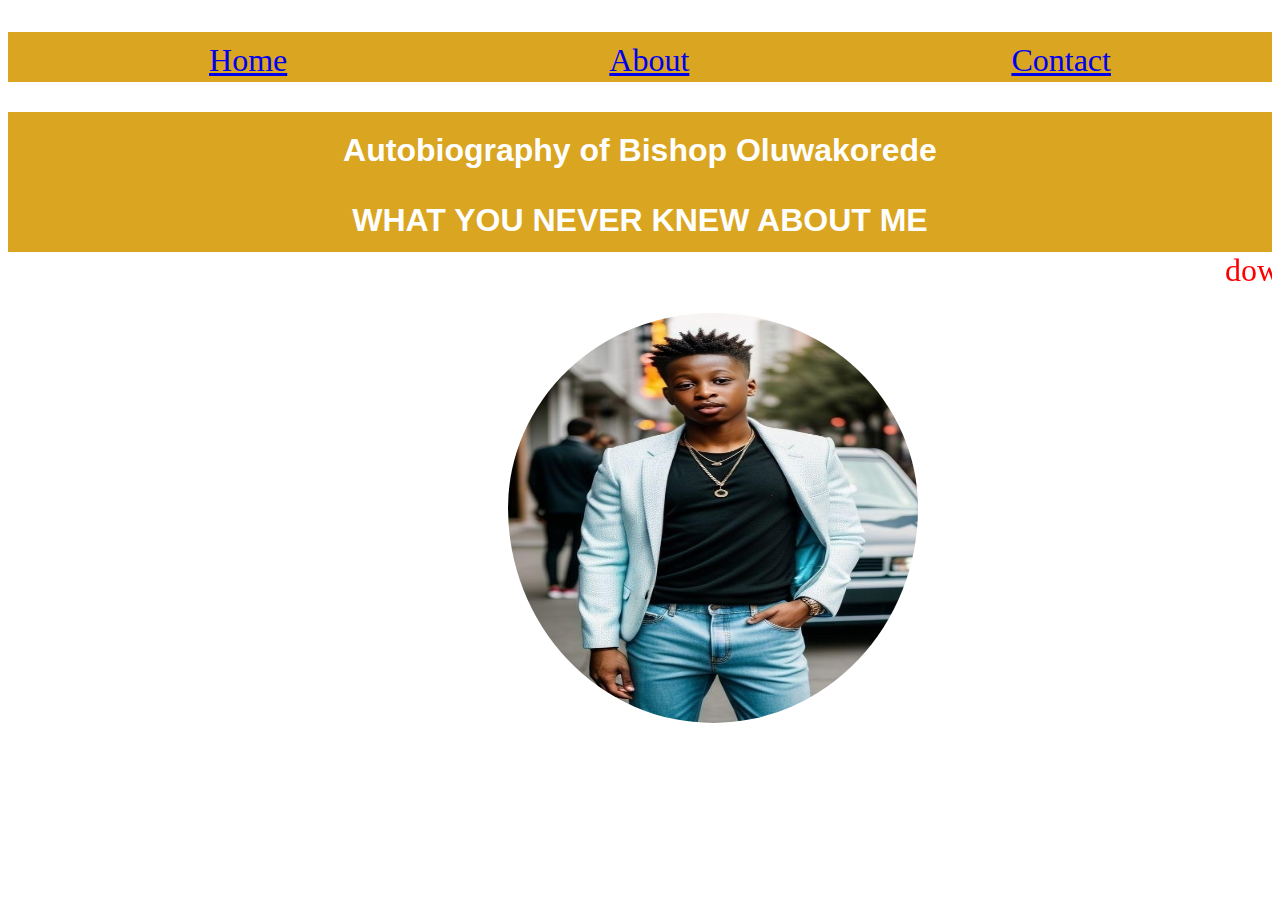
==== Index.html @ 9c988fe4 "first working" ====
<!DOCTYPE html>
<html lang="en">
<head>
    <meta charset="UTF-8">
    <meta name="viewport" content="width=device-width, initial-scale=1.0">
    <link rel="stylesheet" href="style.css">
    <link rel="shortcut icon" href="./images/IMG-20230914-WA0004.jpg" type="image/x-icon">

    <title>My Profile</title>
</head>
<body>
    <header>
        <ul>
            <a href="#">
                <li>Home</li>
            </a>
            <a href="./About.html">
                <li>About</li>
            </a>
            <a href="./Contact.html">
                <li>Contact</li>
            </a>
        </ul>
    </header>
    <h1>Autobiography of  Bishop Oluwakorede</h1>
    <h1>WHAT YOU NEVER KNEW ABOUT ME</h1>
    <marquee behavior="" direction="left"> download more movies at fimyzilla.com</marquee>
    <div class="container">
        <img src="./images/1afaded4-28a8-482d-958f-f650e28c821e.jpg"  alt="pic">
    </div>
    <script src="./js.js"></script>
</body>
</html>
---- style.css ----
h1{
    color: white;
    background-color: goldenrod;
    text-align: center;
    height: 50px;
    font-family: sans-serif;
    margin: auto;
    padding-top: 20px;
}

img{
    border-radius: 100%;
width: 410px;
height: 410px;
padding-top: 20px;
margin-left: 500px;
}
marquee{
    color: red;
    font-size: xx-large;
}
/* header{
    border: 1px solid red;
} */
header{
    background-color: goldenrod;
    font-size: xx-large;
    color: white;
    height: 50px;
    margin-bottom: 30px;
    
}

ul {
    display: flex;
    flex-direction: row;
    justify-content: space-around;
}
li{
    list-style-type: none;
    padding-top: 10px;
    cursor: pointer;
}
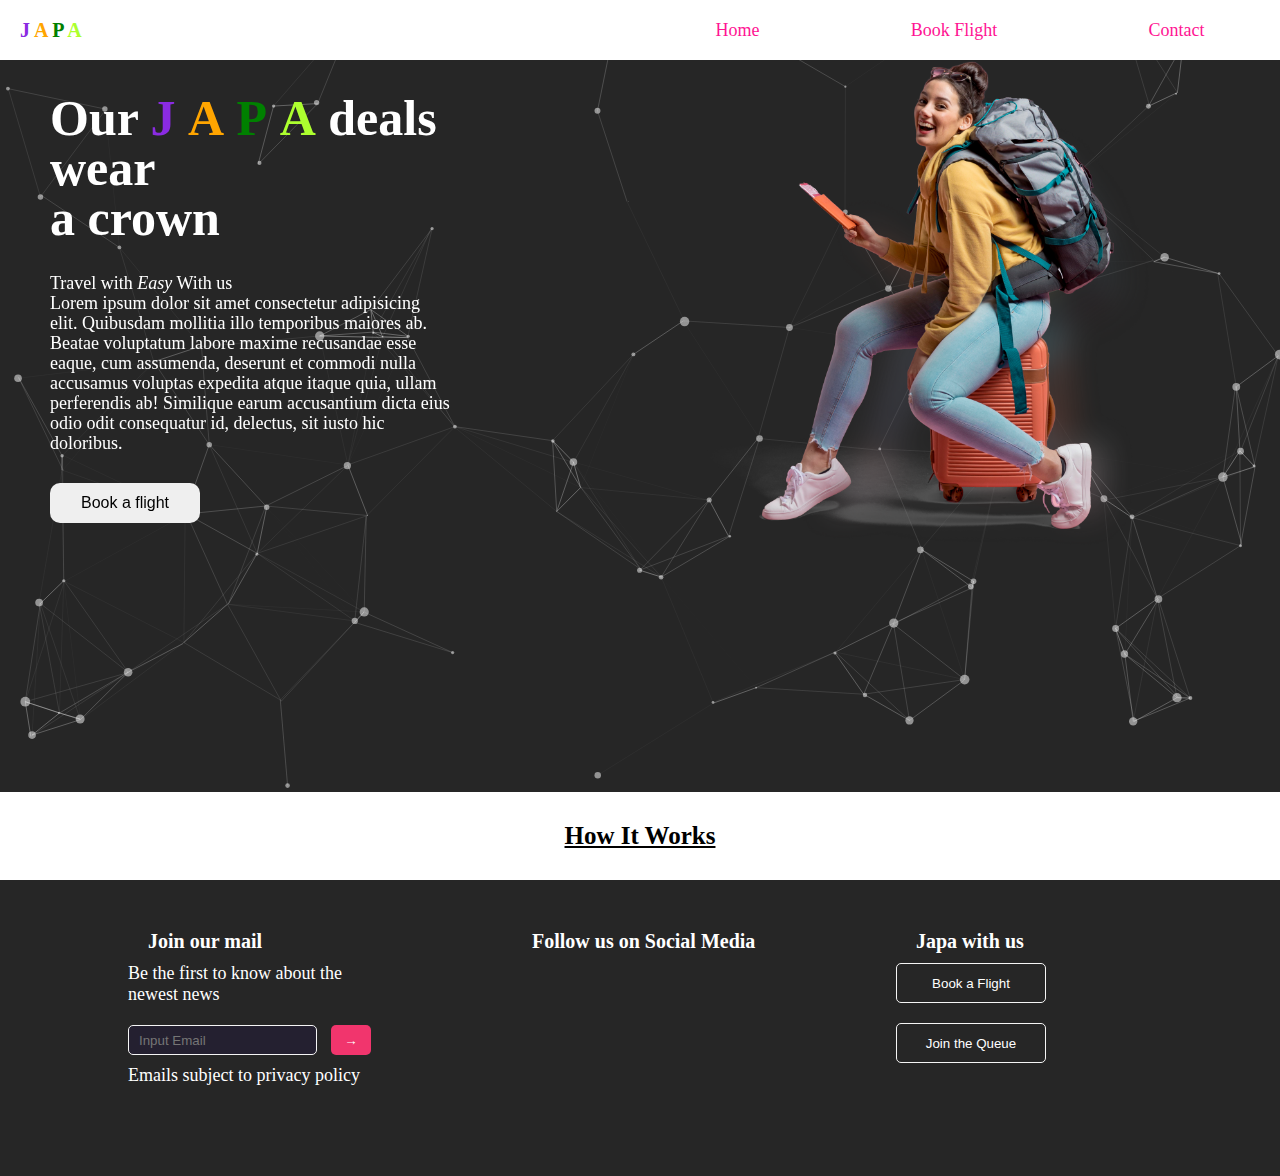
==== commit 77687ca1: "first commit" ====
--- a/Index.html
+++ b/Index.html
@@ -3,31 +3,83 @@
 <head>
     <meta charset="UTF-8">
     <meta name="viewport" content="width=device-width, initial-scale=1.0">
-    <link rel="stylesheet" href="style.css">
-    <link rel="shortcut icon" href="./images/IMG-20230914-WA0004.jpg" type="image/x-icon">
-
-    <title>My Profile</title>
+    <link rel="shortcut icon" href="./images/travel.png" type="image/x-icon">
+    <link rel="stylesheet" href="index.css">
+    <title>Travel</title>
 </head>
 <body>
     <header>
-        <ul>
-            <a href="#">
-                <li>Home</li>
-            </a>
-            <a href="./About.html">
-                <li>About</li>
-            </a>
-            <a href="./Contact.html">
-                <li>Contact</li>
-            </a>
+        <div>
+            <h4>
+                <span class="blue">J</span>
+                <span class="orange">A</span>
+                <span class="yellow">P</span>
+                <span class="green">A</span>
+            </h4>
+        </div>
+        <ul class="nav-menu">
+            <li class="nav-item">
+                <a href="#" class="nav-link">Home</a>
+            </li>
+            <li class="nav-item">
+                <a href="./book.html" class="nav-link">Book Flight</a>
+            </li>
+            <li class="nav-item">
+                <a href="./contact.html" class="nav-link">Contact</a>
+            </li>
         </ul>
+        <div class="hamburger">
+            <span class="bar"></span>
+            <span class="bar"></span>
+            <span class="bar"></span>
+        </div>
     </header>
-    <h1>Autobiography of  Bishop Oluwakorede</h1>
-    <h1>WHAT YOU NEVER KNEW ABOUT ME</h1>
-    <marquee behavior="" direction="left"> download more movies at fimyzilla.com</marquee>
-    <div class="container">
-        <img src="./images/1afaded4-28a8-482d-958f-f650e28c821e.jpg"  alt="pic">
+    <div id="particles-js">
+        <section>
+        <div class="sectionOne">
+            <h1>Our <span class="blue">J</span>
+            <span class="orange">A</span>
+            <span class="yellow">P</span>
+            <span class="green">A</span> deals wear <br> a crown</h1>
+            <div class="moderate">
+                <p>Travel with <em>Easy</em> With us <br>
+                Lorem ipsum dolor sit amet consectetur adipisicing elit. Quibusdam mollitia illo temporibus maiores ab. Beatae voluptatum labore maxime recusandae esse eaque, cum assumenda, deserunt et commodi nulla accusamus voluptas expedita atque itaque quia, ullam perferendis ab! Similique earum accusantium dicta eius odio odit consequatur id, delectus, sit iusto hic doloribus.</p>
+                <a href="./book.html">
+                    <button class="btn">Book a flight</button>
+                </a>
+            </div>
+        </div>
+        <div class="sectionTwo">
+            <img src="./images/travel.png" alt="">
+        </div>
+    </section>
     </div>
-    <script src="./js.js"></script>
+    <div class="control">
+        <h3>How It Works</h3>
+    </div>
+    <footer>
+        <div class="foot">
+            <div>
+                <h4>Join our mail</h4>
+                <p>Be the first to know about the <br> newest news</p>
+                <form action="">
+                    <input  class="email" type="text" id="email" placeholder="Input Email" required/>
+                    <input class="submit" type="submit" value="→"></input>
+                    <p>Emails subject to <span>privacy policy</span></p>
+                </form>
+            </div>
+            <div>
+                <h4>Follow us on Social Media</h4>
+            </div>
+            <div>
+                <h4>Japa with us</h4>
+                <button class="enroll" >Book a Flight</button>
+                <button class="enroll" >Join the Queue</button>
+            </div>
+        </div>
+    </footer>
+    <script type="text/javascript" src="particles.js"></script>
+    <script type="text/javascript" src="app.js"></script>
+    <script src="./index.js"></script>
 </body>
-</html>
+</html>--- a/index.css
+++ b/index.css
@@ -0,0 +1,286 @@
+*{
+    padding: 0;
+    margin: 0;
+    box-sizing: border-box;
+}
+header{
+    height: 60px;
+    background-color:white;
+    position: fixed;
+    width: 100%;
+    top: 0;
+    left: 0;
+    display: flex;
+    flex-direction: row;
+    align-items: center;
+    justify-content: space-between;
+    z-index: 1064;
+}
+.img{
+    width: 50px;
+    border-radius: 50%;
+}
+ul{
+    display: flex;
+    flex-direction: row;
+    width: 50%;
+    justify-content: space-around;
+}
+ul li{
+    list-style-type: none;
+    cursor: pointer;
+    font-size: 18px;
+    text-decoration: none;
+}
+a{
+    text-decoration: none;
+
+}
+
+a:link {
+    color: deeppink !important;
+    text-decoration: none;}
+a:visited {
+    color: black;}
+a:hover {
+    color: yellowgreen;
+    text-decoration: underline;}
+a:active {
+    color: darkcyan !important;}
+
+section{
+    display: flex;
+    justify-content: space-evenly;
+    width: 100%;
+    margin-top: 60px !important;
+    position: absolute;
+    color: white;
+}
+.sectionOne{
+    width: 50%;
+    display: flex;
+    flex-direction: column;
+    justify-content: center;
+    margin: auto;
+    margin-left: 50px;
+
+}
+.sectionTwo{
+    width: 50%;
+}
+.sectionOne p{
+    width: 400px;
+    font-size: 18px;
+    line-height: 20px;
+}
+.sectionTwo img{
+    width: 80%;
+}
+h1{
+    font-size: 50px;
+    line-height: 50px;
+    width: 500px;
+    margin-bottom: 30px;
+}
+#particles-js{
+    height: 88vh;
+    background-color: #262626;
+    margin-bottom: 30px;
+}
+.btn{
+    margin-top: 30px;
+    font-size: 16px;
+    font-weight: 500;
+    cursor: pointer;
+    width: 150px;
+    height: 40px;
+    color: black;
+    border-radius: 10px;
+    border: none;
+}
+h4{
+    font-family: 'calibri';
+    font-size: 20px;
+    font-weight: 600;
+    padding-left: 20px;
+}
+.blue{
+    color: blueviolet;
+    font-family: 'calibri';
+}
+.green{
+    color: greenyellow;
+    font-family: 'calibri';
+}
+.yellow{
+    color: green;
+    font-family: 'calibri';
+}
+.orange{
+    color: orange;
+    font-family: 'calibri';
+}
+.control{
+
+}
+.control h3{
+    text-align: center;
+    font-size: 25px;
+    text-decoration: underline;
+}
+footer{
+    background-color: #262626;
+    margin-top: 30px;
+    width: 100%;
+}
+.foot{
+    color: #ffff;
+    display: flex;
+    justify-content: space-between;
+    width: 80%;
+    margin: auto;
+    padding-top: 50px;
+    padding-bottom: 90px;
+}
+footer p{
+    font-size: 18px;
+}
+.foot div{
+    width: 25%;
+    display: flex;
+    flex-direction: column;
+    justify-content: start;
+}
+.foot h4{
+    margin-bottom: 10px;
+}
+.email{
+    border: whitesmoke solid 0.5px;
+    height: 30px;
+    border-radius: 5px;
+    background-color: rgb(36, 32, 48);
+    margin-right: 10px;
+    margin-top: 20px;
+    margin-bottom: 10px;
+    padding-left: 10px;
+    
+}
+.submit{
+    height: 30px;
+    width: 40px;
+    border-radius: 5px;
+    background-color: #f1356d;
+    border: none;
+    color: white;
+}
+.enroll{
+    border: whitesmoke solid 0.5px;
+    height: 40px;
+    width: 150px;
+    border-radius: 5px;
+    background-color:#262626;
+    cursor: pointer;
+    color: white;
+    margin-bottom: 20px;
+    
+}
+.hamburger{
+    display: none;
+    cursor: pointer;
+
+
+}
+.bar{
+    display: block;
+    /* margin-right: 20px; */
+    width: 25px;
+    height: 3px;
+    margin: 5px auto;
+    background-color: rgb(238, 14, 14) !important;
+    -webkit-transition: all 0.3s ease-in-out;
+    transition: all 0.3s ease-in-out;
+}
+@media screen and (max-width:765px) {
+    header{
+        padding: 0px 15px 0px 15px;
+    }
+    
+    .hamburger{
+        display: block;
+    }
+    .hamburger.active .bar:nth-child(2){
+        opacity: 0;
+    }
+    .hamburger.active .bar:nth-child(1){
+        transform: translateY(8px) rotate(45deg);
+    }
+    .hamburger.active .bar:nth-child(3){
+        transform: translateY(-8px) rotate(-45deg);
+    }
+    .nav-menu{
+        position: fixed;
+        left: -100%;
+        top: 0px;
+        flex-direction: column;
+        background-color: #fff;
+        width: 100%;
+        align-items: center;
+        transition: 0.8s;
+    }
+    .nav-item{
+        margin: 16px 0;
+    }
+    .nav-menu.active{
+        left: 0;
+    }
+    #particles-js{
+        margin-top: 30px;
+        height: 120vh;
+    }
+    section{
+        flex-direction: column;
+        margin-top: 5px;
+    }
+    .sectionOne{
+        /* border: 1px solid whitesmoke; */
+        width: 80%;
+        margin: auto;
+        margin-bottom: 10px;
+    }
+    .moderate p{
+        line-height: 25px;
+        text-align: justify;
+        /* margin: auto; */
+    }
+    .btn{
+        margin-left: 110px;
+        /* margin: auto; */
+    }
+    .sectionTwo{
+        margin: auto;
+        width: 80%;
+    }
+    .sectionOne h1{
+        width: 100%;
+        font-size: 40px;
+        line-height: 35px;
+    }
+    .sectionOne p{
+        width: 100%;
+    }
+    .foot{
+        flex-direction: column;
+        padding: 0px;
+        padding-bottom: 20px;
+    }
+    .foot div{
+        width: 100%;
+        align-items: center;
+        margin-top: 20px;
+     }
+     .mojo p{
+         text-align: center;
+         max-width: 400px;
+     }
+    
+}